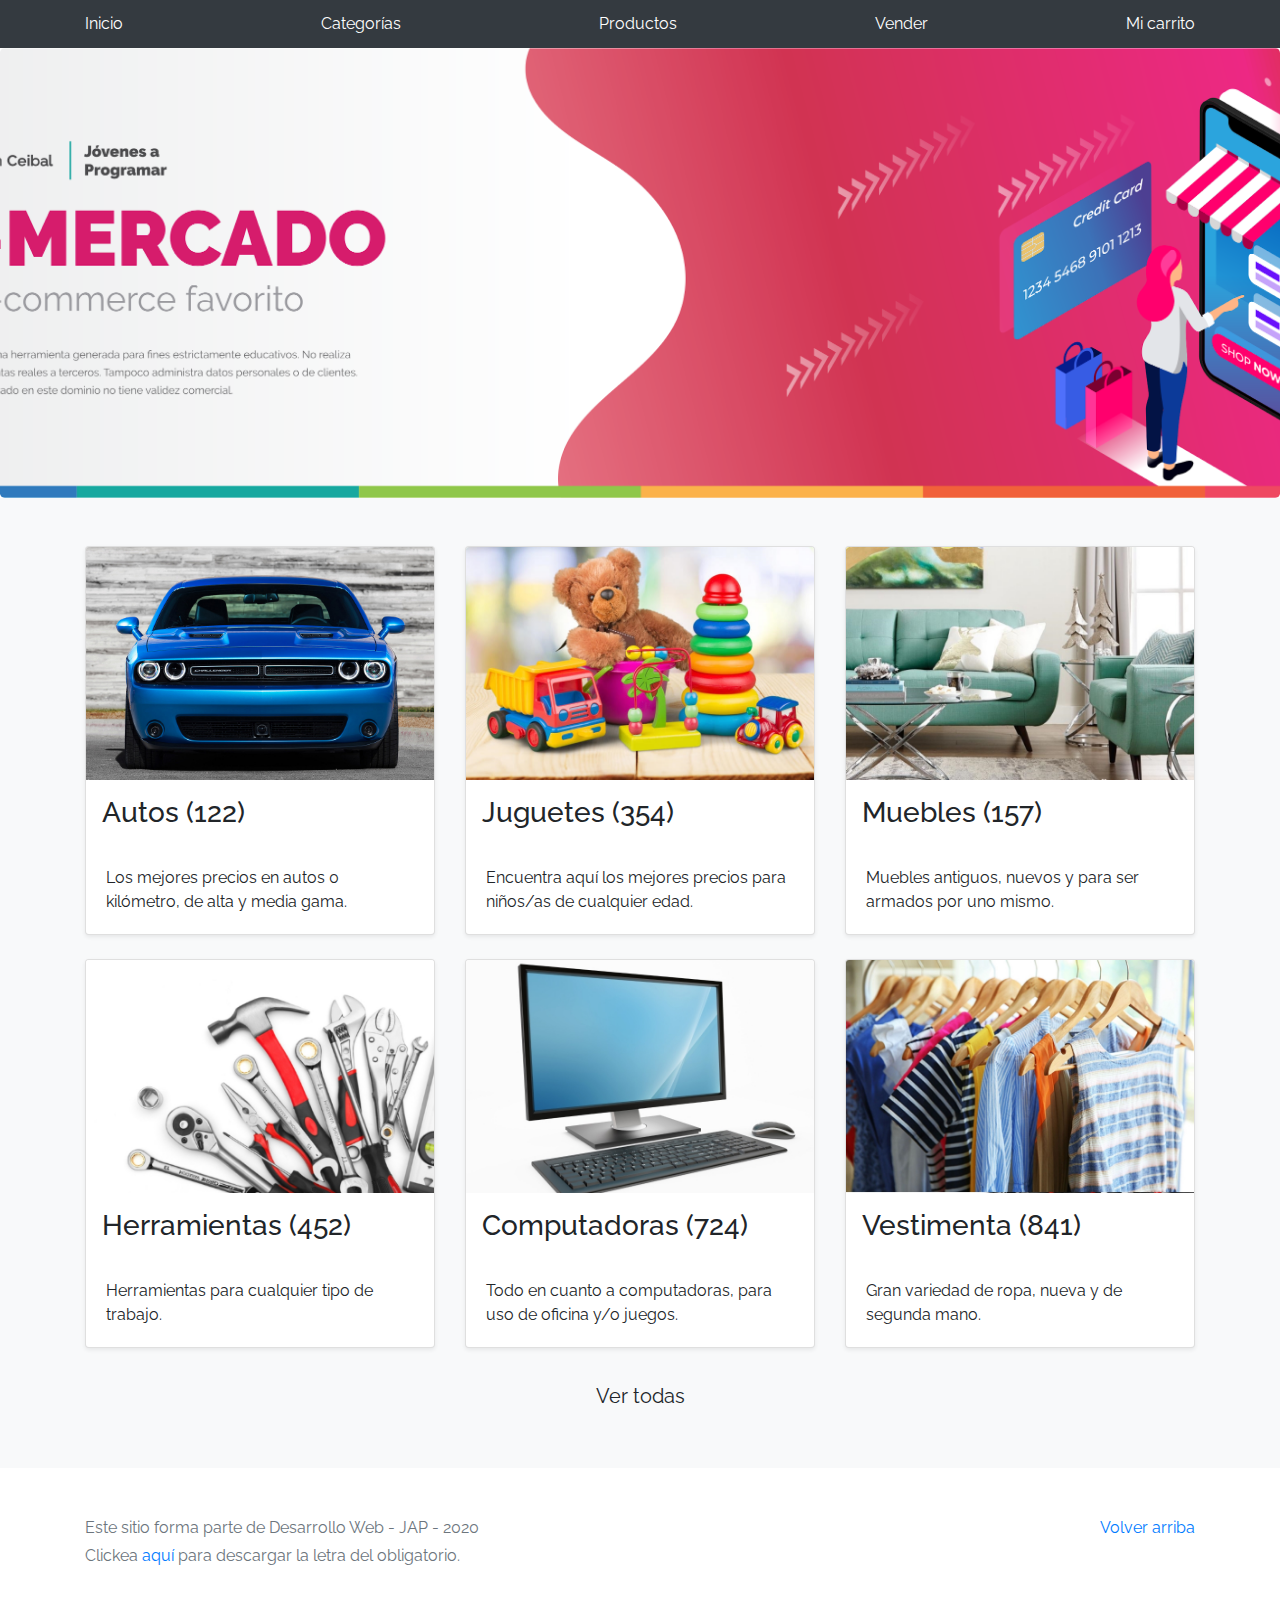
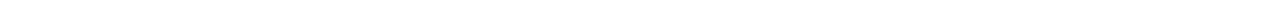
==== index.html @ d7f1be08 "Initial commit" ====
<!DOCTYPE html>
<!-- saved from url=(0049)https://getbootstrap.com/docs/4.3/examples/album/ -->
<html lang="en">
  <head>
    <meta http-equiv="Content-Type" content="text/html; charset=UTF-8">
    <meta name="viewport" content="width=device-width, initial-scale=1, shrink-to-fit=no">
    <meta name="description" content="">
    <title>eMercado - Todo lo que busques está aquí</title>

    <link rel="canonical" href="https://getbootstrap.com/docs/4.3/examples/album/">
    <link href="https://fonts.googleapis.com/css?family=Raleway:300,300i,400,400i,700,700i,900,900i" rel="stylesheet">
    <!-- Bootstrap core CSS -->
    <link href="css/bootstrap.min.css" rel="stylesheet">
    <link href="css/styles.css" rel="stylesheet">
  </head>
  <body>
    <nav class="site-header sticky-top py-1 bg-dark">
      <div class="container d-flex flex-column flex-md-row justify-content-between">
        <a class="py-2 d-none d-md-inline-block" href="index.html">Inicio</a>
        <a class="py-2 d-none d-md-inline-block" href="categories.html">Categorías</a>
        <a class="py-2 d-none d-md-inline-block" href="products.html">Productos</a>
        <a class="py-2 d-none d-md-inline-block" href="sell.html">Vender</a>
        <a class="py-2 d-none d-md-inline-block" href="cart.html">Mi carrito</a>
      </div>
    </nav>
    <main role="main">
      <section class="jumbotron text-center">
        <div class="m-5">
          <h1></h1>
        </div>
      </section>
      <div class="album py-5 bg-light">
        <div class="container">
          <div class="row">
            <div class="col-md-4">
              <a href="categories.html" class="card mb-4 shadow-sm custom-card">
                <img class="bd-placeholder-img card-img-top"  src="img/cat1.jpg">
                <h3 class="m-3">Autos (122)</h3>
                <div class="card-body">
                  <p class="card-text">Los mejores precios en autos 0 kilómetro, de alta y media gama.</p>
                </div>
              </a>
            </div>
            <div class="col-md-4">
                <a href="categories.html" class="card mb-4 shadow-sm custom-card">
                  <img class="bd-placeholder-img card-img-top" src="img/cat2.jpg">
                  <h3 class="m-3">Juguetes (354)</h3>
                  <div class="card-body">
                    <p class="card-text">Encuentra aquí los mejores precios para niños/as de cualquier edad.</p>
                  </div>
                </a>
            </div>
            <div class="col-md-4">
                <a href="categories.html" class="card mb-4 shadow-sm custom-card">
                  <img class="bd-placeholder-img card-img-top" src="img/cat3.jpg">
                  <h3 class="m-3">Muebles (157)</h3>
                  <div class="card-body">
                    <p class="card-text">Muebles antiguos, nuevos y para ser armados por uno mismo.</p>
                  </div>
                </a>
            </div>
            <div class="col-md-4">
                <a href="categories.html" class="card mb-4 shadow-sm custom-card">
                  <img class="bd-placeholder-img card-img-top" src="img/cat4.jpg">
                  <h3 class="m-3">Herramientas (452)</h3>
                  <div class="card-body">
                    <p class="card-text">Herramientas para cualquier tipo de trabajo.</p>
                  </div>
                </a>
            </div>
            <div class="col-md-4">
                <a href="categories.html" class="card mb-4 shadow-sm custom-card">
                  <img class="bd-placeholder-img card-img-top" src="img/cat5.jpg">
                  <h3 class="m-3">Computadoras (724)</h3>
                  <div class="card-body">
                    <p class="card-text">Todo en cuanto a computadoras, para uso de oficina y/o juegos.</p>
                  </div>
                </a>
            </div>
            <div class="col-md-4">
                <a href="categories.html" class="card mb-4 shadow-sm custom-card">
                  <img class="bd-placeholder-img card-img-top" src="img/cat6.jpg">
                  <h3 class="m-3">Vestimenta (841)</h3>
                  <div class="card-body">
                    <p class="card-text">Gran variedad de ropa, nueva y de segunda mano.</p>
                  </div>
                </a>
            </div>
          </div>
          <div class="row">
              <a type="button" class="btn btn-light btn-lg btn-block" href="categories.html">Ver todas</a>
          </div>
        </div>
      </div>
    </main>
    <footer class="text-muted">
      <div class="container">
        <p class="float-right">
          <a href="#">Volver arriba</a>
        </p>
        <p>Este sitio forma parte de Desarrollo Web - JAP - 2020</p>
        <p>Clickea <a target="_blank" href="Letra.pdf">aquí</a> para descargar la letra del obligatorio.</p>
      </div>
    </footer>
    <script src="js/jquery-3.4.1.min.js"></script>
    <script src="js/bootstrap.bundle.min.js"></script>
    <script src="js/init.js"></script>
  </body>
</html>
---- css/styles.css ----
.jumbotron, .card-body, .container, .site-header{
    font-family: 'Raleway', serif !important;
}

.jumbotron .display-4{
    font-weight: bold;
}

.jumbotron {
  height: 50vh;
  padding: 5em inherit;
  margin-bottom: 0;
  background-color: #53C0FB;
  background: url('../img/cover_back.png');
  background-size: cover;
  background-position: center;
  background-repeat: no-repeat;
  color: black;
  font-weight: bold;
}

@media (min-width: 768px) {
  .jumbotron {
    padding-top: 6rem;
    padding-bottom: 6rem;
  }
}

.jumbotron p:last-child {
  margin-bottom: 0;
}

.jumbotron-heading {
  font-weight: 300;
}

.jumbotron .container {
  max-width: 40rem;
  background-color: rgba(255, 255, 255, 0.5);
  border-radius: 10px;
  text-shadow: 1px 1px 2px grey;
}

.jumbotron .lead{
  font-size: 38px;
}

footer {
  padding-top: 3rem;
  padding-bottom: 3rem;
}

footer p {
  margin-bottom: .25rem;
}

.site-header a {
  color: white;
  transition: ease-in-out color .15s;
}

.light-text {
  color: white;
}

.site-header .dropdown-menu a {
  color: black;
}

.dropzone{
  border: 2px dashed #0087F7;
  border-radius: 5px;
  background: white;
}

.alert{
  position: fixed;
  top:80px;
  width: 50%;
  left: 50%;
  transform: translate(-50%, 0);
}

.lds-ring {
  display: inline-block;
  position: relative;
  width: 64px;
  height: 64px;
  top:50%;
  left: 50%;
}
.lds-ring div {
  box-sizing: border-box;
  display: block;
  position: absolute;
  width: 51px;
  height: 51px;
  margin: 6px;
  border: 6px solid #fff;
  border-radius: 50%;
  animation: lds-ring 1.2s cubic-bezier(0.5, 0, 0.5, 1) infinite;
  border-color: #fff transparent transparent transparent;
}
.lds-ring div:nth-child(1) {
  animation-delay: -0.45s;
}
.lds-ring div:nth-child(2) {
  animation-delay: -0.3s;
}
.lds-ring div:nth-child(3) {
  animation-delay: -0.15s;
}
@keyframes lds-ring {
  0% {
    transform: rotate(0deg);
  }
  100% {
    transform: rotate(360deg);
  }
}

#spinner-wrapper{
  position: fixed;
  background-color: rgba(0,0,0,0.5);
  width:100%;
  height: 100%;
  top:0;
  left:0;
  z-index: 1021;
  display: none;
}

a.custom-card,
a.custom-card:hover {
  color: inherit;
  text-decoration: inherit;
}

.checked {
  color: orange;
}
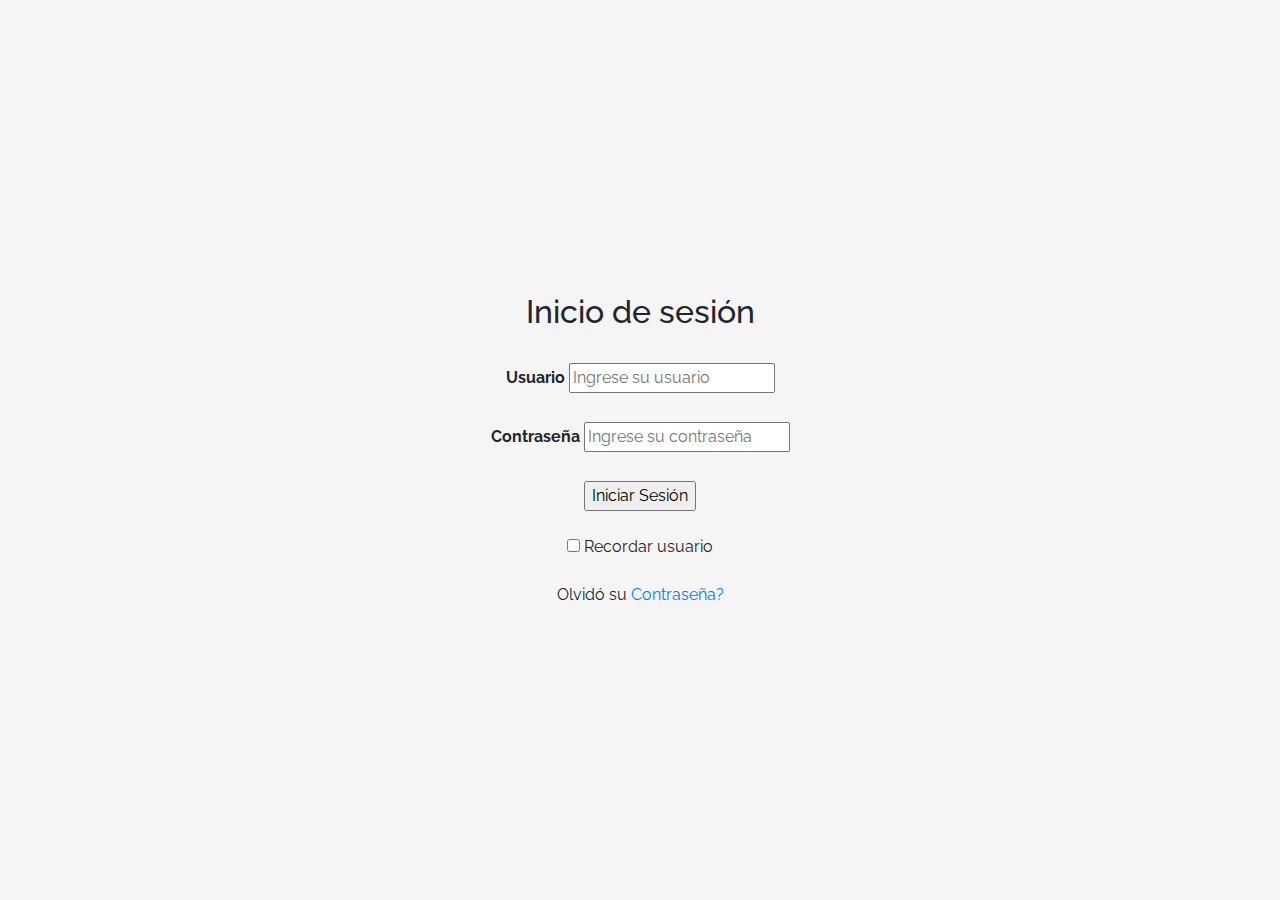
==== commit 652593e4: "cambios de nombre" ====
--- a/index.html
+++ b/index.html
@@ -1,109 +1,67 @@
 <!DOCTYPE html>
 <!-- saved from url=(0049)https://getbootstrap.com/docs/4.3/examples/album/ -->
 <html lang="en">
-  <head>
-    <meta http-equiv="Content-Type" content="text/html; charset=UTF-8">
-    <meta name="viewport" content="width=device-width, initial-scale=1, shrink-to-fit=no">
-    <meta name="description" content="">
-    <title>eMercado - Todo lo que busques está aquí</title>
 
-    <link rel="canonical" href="https://getbootstrap.com/docs/4.3/examples/album/">
-    <link href="https://fonts.googleapis.com/css?family=Raleway:300,300i,400,400i,700,700i,900,900i" rel="stylesheet">
-    <!-- Bootstrap core CSS -->
-    <link href="css/bootstrap.min.css" rel="stylesheet">
-    <link href="css/styles.css" rel="stylesheet">
-  </head>
-  <body>
-    <nav class="site-header sticky-top py-1 bg-dark">
-      <div class="container d-flex flex-column flex-md-row justify-content-between">
-        <a class="py-2 d-none d-md-inline-block" href="index.html">Inicio</a>
-        <a class="py-2 d-none d-md-inline-block" href="categories.html">Categorías</a>
-        <a class="py-2 d-none d-md-inline-block" href="products.html">Productos</a>
-        <a class="py-2 d-none d-md-inline-block" href="sell.html">Vender</a>
-        <a class="py-2 d-none d-md-inline-block" href="cart.html">Mi carrito</a>
-      </div>
-    </nav>
-    <main role="main">
-      <section class="jumbotron text-center">
-        <div class="m-5">
-          <h1></h1>
-        </div>
-      </section>
-      <div class="album py-5 bg-light">
-        <div class="container">
-          <div class="row">
-            <div class="col-md-4">
-              <a href="categories.html" class="card mb-4 shadow-sm custom-card">
-                <img class="bd-placeholder-img card-img-top"  src="img/cat1.jpg">
-                <h3 class="m-3">Autos (122)</h3>
-                <div class="card-body">
-                  <p class="card-text">Los mejores precios en autos 0 kilómetro, de alta y media gama.</p>
-                </div>
-              </a>
-            </div>
-            <div class="col-md-4">
-                <a href="categories.html" class="card mb-4 shadow-sm custom-card">
-                  <img class="bd-placeholder-img card-img-top" src="img/cat2.jpg">
-                  <h3 class="m-3">Juguetes (354)</h3>
-                  <div class="card-body">
-                    <p class="card-text">Encuentra aquí los mejores precios para niños/as de cualquier edad.</p>
-                  </div>
-                </a>
-            </div>
-            <div class="col-md-4">
-                <a href="categories.html" class="card mb-4 shadow-sm custom-card">
-                  <img class="bd-placeholder-img card-img-top" src="img/cat3.jpg">
-                  <h3 class="m-3">Muebles (157)</h3>
-                  <div class="card-body">
-                    <p class="card-text">Muebles antiguos, nuevos y para ser armados por uno mismo.</p>
-                  </div>
-                </a>
-            </div>
-            <div class="col-md-4">
-                <a href="categories.html" class="card mb-4 shadow-sm custom-card">
-                  <img class="bd-placeholder-img card-img-top" src="img/cat4.jpg">
-                  <h3 class="m-3">Herramientas (452)</h3>
-                  <div class="card-body">
-                    <p class="card-text">Herramientas para cualquier tipo de trabajo.</p>
-                  </div>
-                </a>
-            </div>
-            <div class="col-md-4">
-                <a href="categories.html" class="card mb-4 shadow-sm custom-card">
-                  <img class="bd-placeholder-img card-img-top" src="img/cat5.jpg">
-                  <h3 class="m-3">Computadoras (724)</h3>
-                  <div class="card-body">
-                    <p class="card-text">Todo en cuanto a computadoras, para uso de oficina y/o juegos.</p>
-                  </div>
-                </a>
-            </div>
-            <div class="col-md-4">
-                <a href="categories.html" class="card mb-4 shadow-sm custom-card">
-                  <img class="bd-placeholder-img card-img-top" src="img/cat6.jpg">
-                  <h3 class="m-3">Vestimenta (841)</h3>
-                  <div class="card-body">
-                    <p class="card-text">Gran variedad de ropa, nueva y de segunda mano.</p>
-                  </div>
-                </a>
-            </div>
-          </div>
-          <div class="row">
-              <a type="button" class="btn btn-light btn-lg btn-block" href="categories.html">Ver todas</a>
-          </div>
-        </div>
-      </div>
-    </main>
-    <footer class="text-muted">
-      <div class="container">
-        <p class="float-right">
-          <a href="#">Volver arriba</a>
-        </p>
-        <p>Este sitio forma parte de Desarrollo Web - JAP - 2020</p>
-        <p>Clickea <a target="_blank" href="Letra.pdf">aquí</a> para descargar la letra del obligatorio.</p>
-      </div>
-    </footer>
-    <script src="js/jquery-3.4.1.min.js"></script>
-    <script src="js/bootstrap.bundle.min.js"></script>
-    <script src="js/init.js"></script>
-  </body>
+<head>
+  <meta http-equiv="Content-Type" content="text/html; charset=UTF-8">
+  <meta name="viewport" content="width=device-width, initial-scale=1, shrink-to-fit=no">
+  <meta name="description" content="">
+  <title>eMercado - Todo lo que busques está aquí</title>
+
+  <link rel="canonical" href="https://getbootstrap.com/docs/4.3/examples/album/">
+  <link href="https://fonts.googleapis.com/css?family=Raleway:300,300i,400,400i,700,700i,900,900i" rel="stylesheet">
+  <!-- Bootstrap core CSS -->
+  <link href="css/bootstrap.min.css" rel="stylesheet">
+  <link href="css/styles.css" rel="stylesheet">
+  <style>
+    html, body{
+      height: 100%;
+    }
+
+    body {
+      display: -ms-flexbox;
+      display: flex;
+      -ms-flex-align: center;
+      align-items: center;
+      padding-top: 40px;
+      padding-bottom: 40px;
+      background-color: #f5f5f5;
+    }
+
+    .signin {
+      width: 100%;
+      max-width: 330px;
+      padding: 15px;
+      margin: auto;
+    }
+  </style>
+</head>
+
+<body class="text-center">
+  <div id="signin" class="container p-5">
+    <h2>Inicio de sesión</h2><br>    
+    <div class="login">    
+    <form class="form" id="login">    
+        <label><b>Usuario     
+        </b>    
+        </label>    
+        <input type="text" name="user" id="user" placeholder="Ingrese su usuario" required>    
+        <br><br>    
+        <label><b>Contraseña     
+        </b>    
+        </label>    
+        <input type="Password" name="contra" id="contra" placeholder="Ingrese su contraseña" required>    
+        <br><br>    
+        <input type="submit" name="log" id="log" value="Iniciar Sesión" >       
+        <br><br>    
+        <input type="checkbox" id="check">    
+        <span>Recordar usuario</span>    
+        <br><br>    
+        Olvidó su <a href="#">Contraseña?</a>    
+    </form>     
+  </div>
+
+  <script src="js/init.js"></script>
+  <script src="js/login.js"></script>
+</body>
 </html>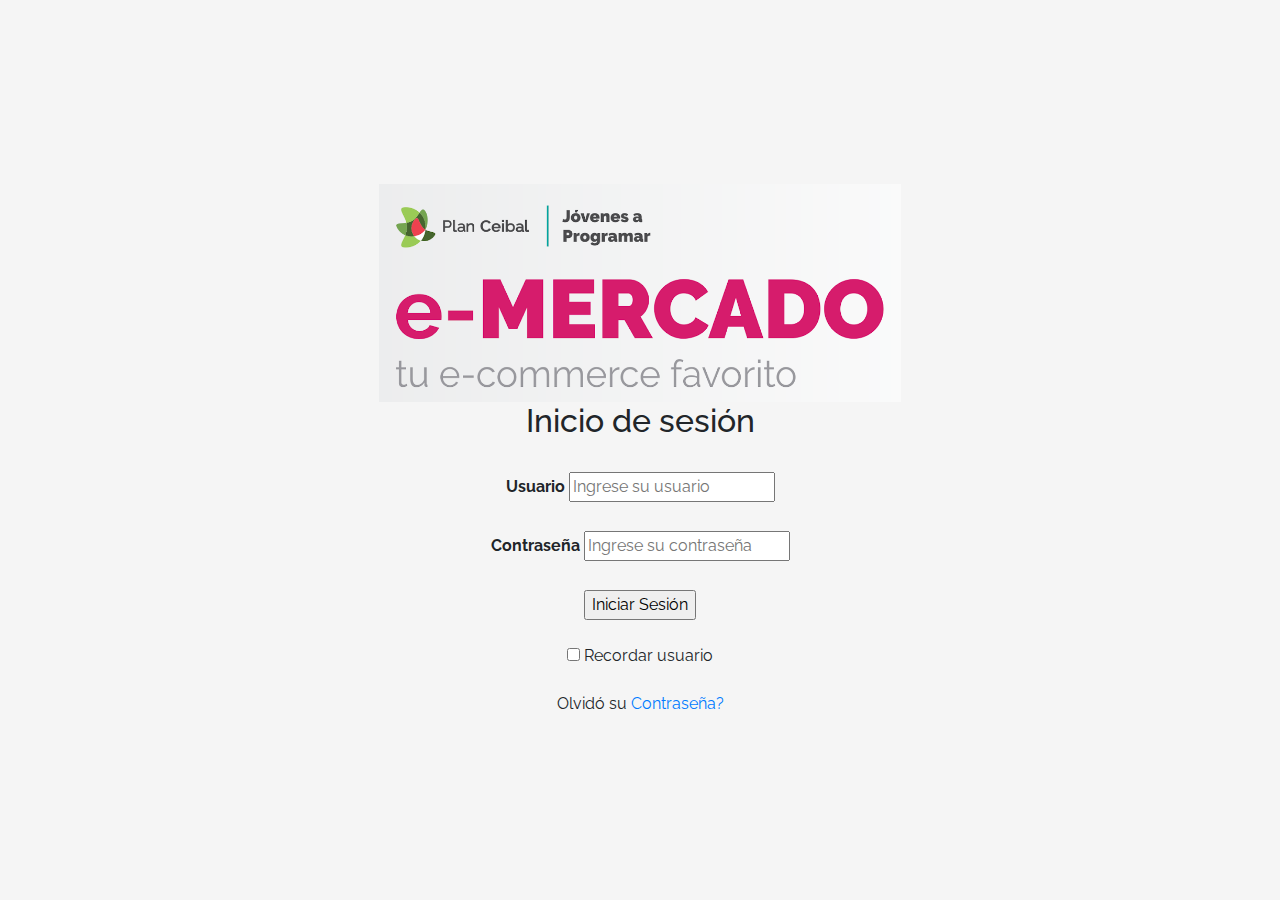
==== commit 140d6696: "Update index.html" ====
--- a/index.html
+++ b/index.html
@@ -39,6 +39,7 @@
 
 <body class="text-center">
   <div id="signin" class="container p-5">
+    <img src="img/login.png" alt="Inicio de sesion" width="50%" height="50%"> 
     <h2>Inicio de sesión</h2><br>    
     <div class="login">    
     <form class="form" id="login">    
